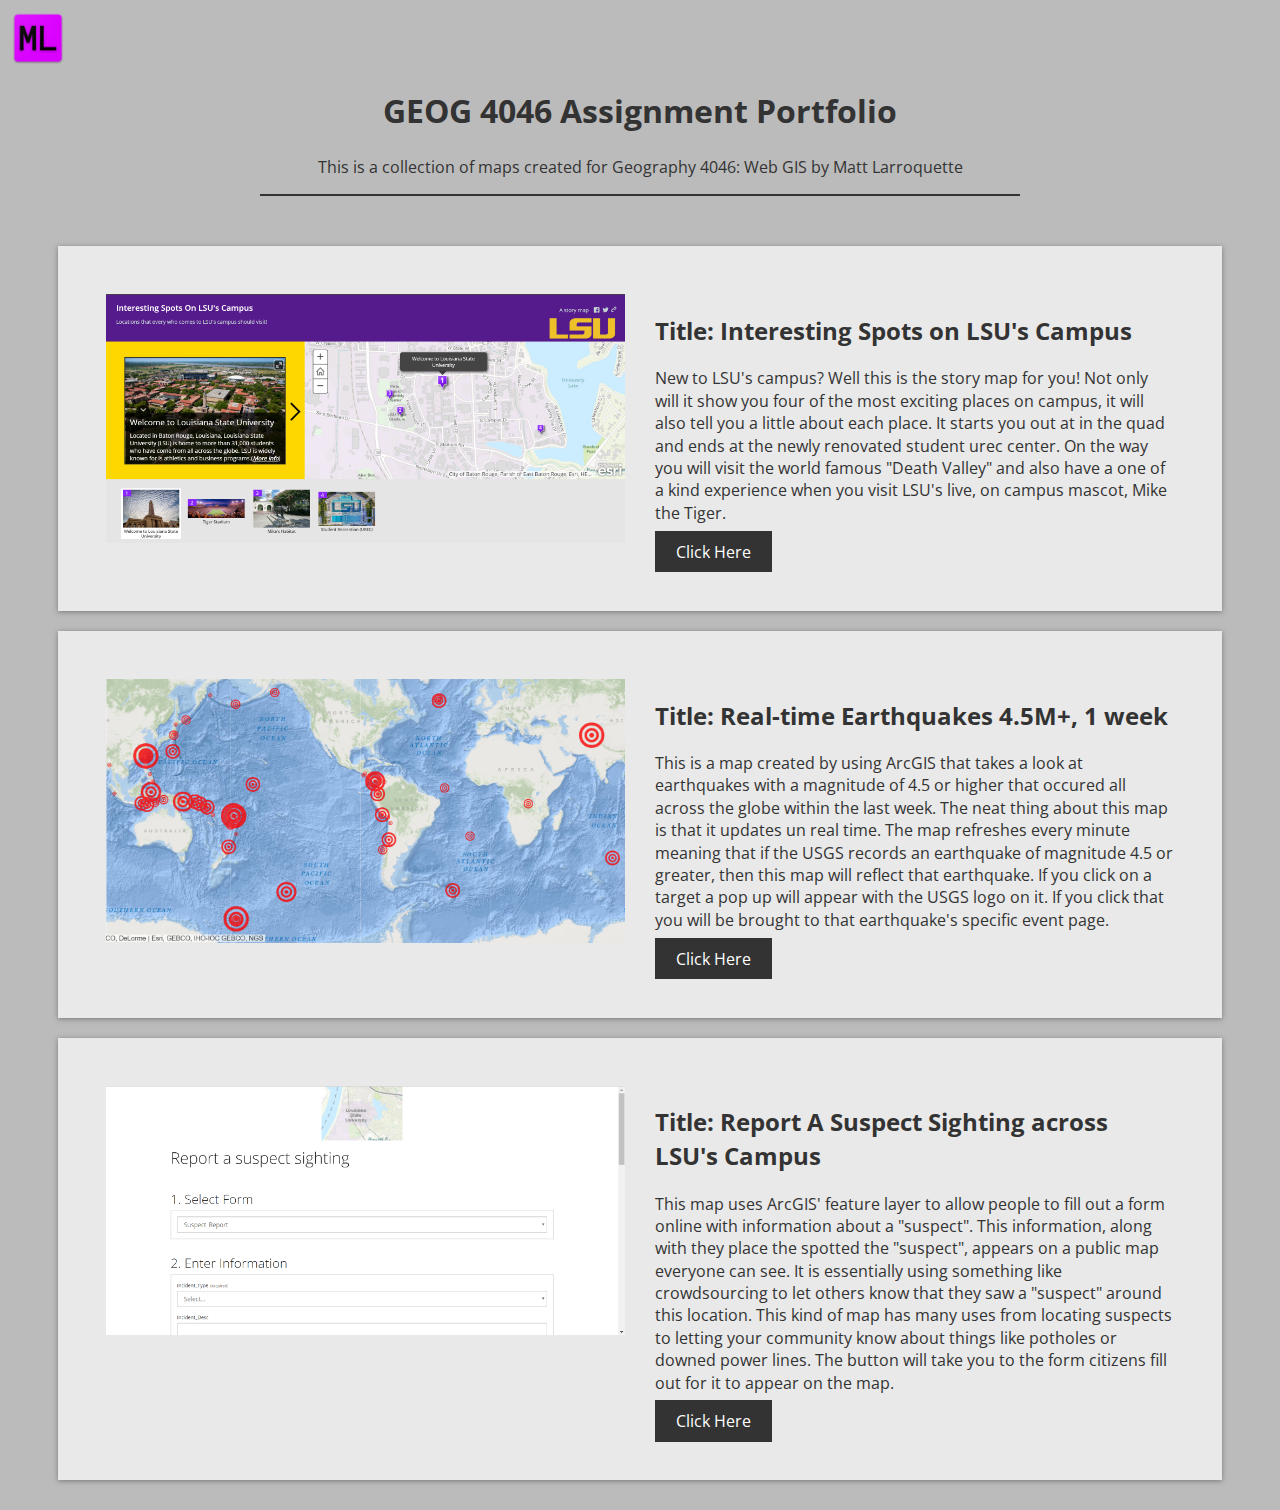
==== index.html @ 65688530 "Add book 3 screenshot and caption" ====
<!DOCTYPE html>
<html>
  <head>
    <meta charset="utf-8">
    <meta name="viewport" content="width=device-width, initial-scale=1">
    <title>GEOG 4046 Assignment Portfolio</title>
    <link rel="stylesheet" type="text/css" href="style.css">
  </head>
  <body>
    <div id="nav">
      <img src="images/logo.png" height="60" width="60">
    </div>
    <div id="header-content">
      <h1>GEOG 4046 Assignment Portfolio</h1>
      <p>This is a collection of maps created for Geography 4046: Web GIS by Matt Larroquette</p>
    </div>
    <hr id="titleHR">
    <div class="wrapper">
      <section class="info">
        <img src="images/storymap.png" alt="">
        <div>
          <h2>Title: Interesting Spots on LSU's Campus</h2>
          <p>New to LSU's campus? Well this is the story map for you! Not only will it show you four of the most exciting places on campus, it will also tell you a little about each place.
            It starts you out at in the quad and ends at the newly renovated student urec center. On the way you will visit the world famous "Death Valley"
            and also have a one of a kind experience when you visit LSU's live, on campus mascot, Mike the Tiger.</p>
          <a href="http://arcg.is/2FbqHdV" class="btn">Click Here</a>
        </div>
      </section>
      <section class="info">
        <img src="images/book2.png" alt="">
        <div>
          <h2>Title: Real-time Earthquakes 4.5M+, 1 week</h2>
          <p>This is a map created by using ArcGIS that takes a look at earthquakes with a magnitude of 4.5 or higher that occured all across
            the globe within the last week. The neat thing about this map is that it updates un real time. The map refreshes every minute meaning that if the USGS records an
            earthquake of magnitude 4.5 or greater, then this map will reflect that earthquake. If you click on a target a pop up will appear with the USGS logo on it. If you click that
            you will be brought to that earthquake's specific event page.</p>
          <a href="https://www.arcgis.com/apps/View/index.html?appid=627c388e7fb34674827740af699d9684" class="btn">Click Here</a>
        </div>
      </section>
      <section class="info">
        <img src="images/crowdsourceForm.png" alt="">
        <div>
          <h2>Title: Report A Suspect Sighting across LSU's Campus</h2>
          <p>This map uses ArcGIS' feature layer to allow people to fill out a form online with information about a "suspect". This information, along with they place the spotted
          the "suspect", appears on a public map everyone can see. It is essentially using something like crowdsourcing to let others know that they saw a "suspect" around this location.
          This kind of map has many uses from locating suspects to letting your community know about things like potholes or downed power lines. The button will take you to the form citizens
          fill out for it to appear on the map.</p>
          <a href="https://arcg.is/0ji95q" class="btn">Click Here</a>
        </div>
      </section>
    </div>
  </body>
</html>
---- style.css ----
@import url('https://fonts.googleapis.com/css?family=Open+Sans');
:root{
  --primary:#e9e9e9;
  --dark:#333;
  --light:#fff;
  --shadow:0 1px 5px rgba(104,104,104,0.8);
}
html{
  box-sizing:border-box;
  font-family: 'Open Sans', sans-serif;
  color: var(--dark);
}
body{
  background: #bbb;
  line-height:1.4;
}
.btn{
  background: var(--dark);
  color:var(--light);
  /*rem more responsive than px , 1rem = 16px*/
  padding:0.6rem 1.3rem;
  text-decoration: none;
  border: 0;
}
.btn:hover{
  background:black;
}
img{
  max-width: 100%;
}
.wrapper{
  display: grid;
  grid-gap:20px;
  margin:30px 50px;
}
.info{
  background-color: var(--primary);
  box-shadow: var(--shadow);
  display:grid;
  grid-gap:30px;
  grid-template-columns: repeat(2,1fr);
  padding:3rem;
}
#header-content{
  text-align: center;
}
#titleHR{
  width:60%;
  border:1px solid var(--dark);
  margin-bottom: 50px;
}
#nav{
  width:100%;
  height:60px;
}
@media (max-width:700px){
  #header-content{
    /*Displays an element as a block element (like <p>). It starts on a new line, and takes up the whole width*/
    display:block;
    text-align: center;
  }
  .info{
    grid-template-columns: 1fr;
  }
  .info .btn{
    display: block;
    text-align: center;
    margin auto;
  }
}
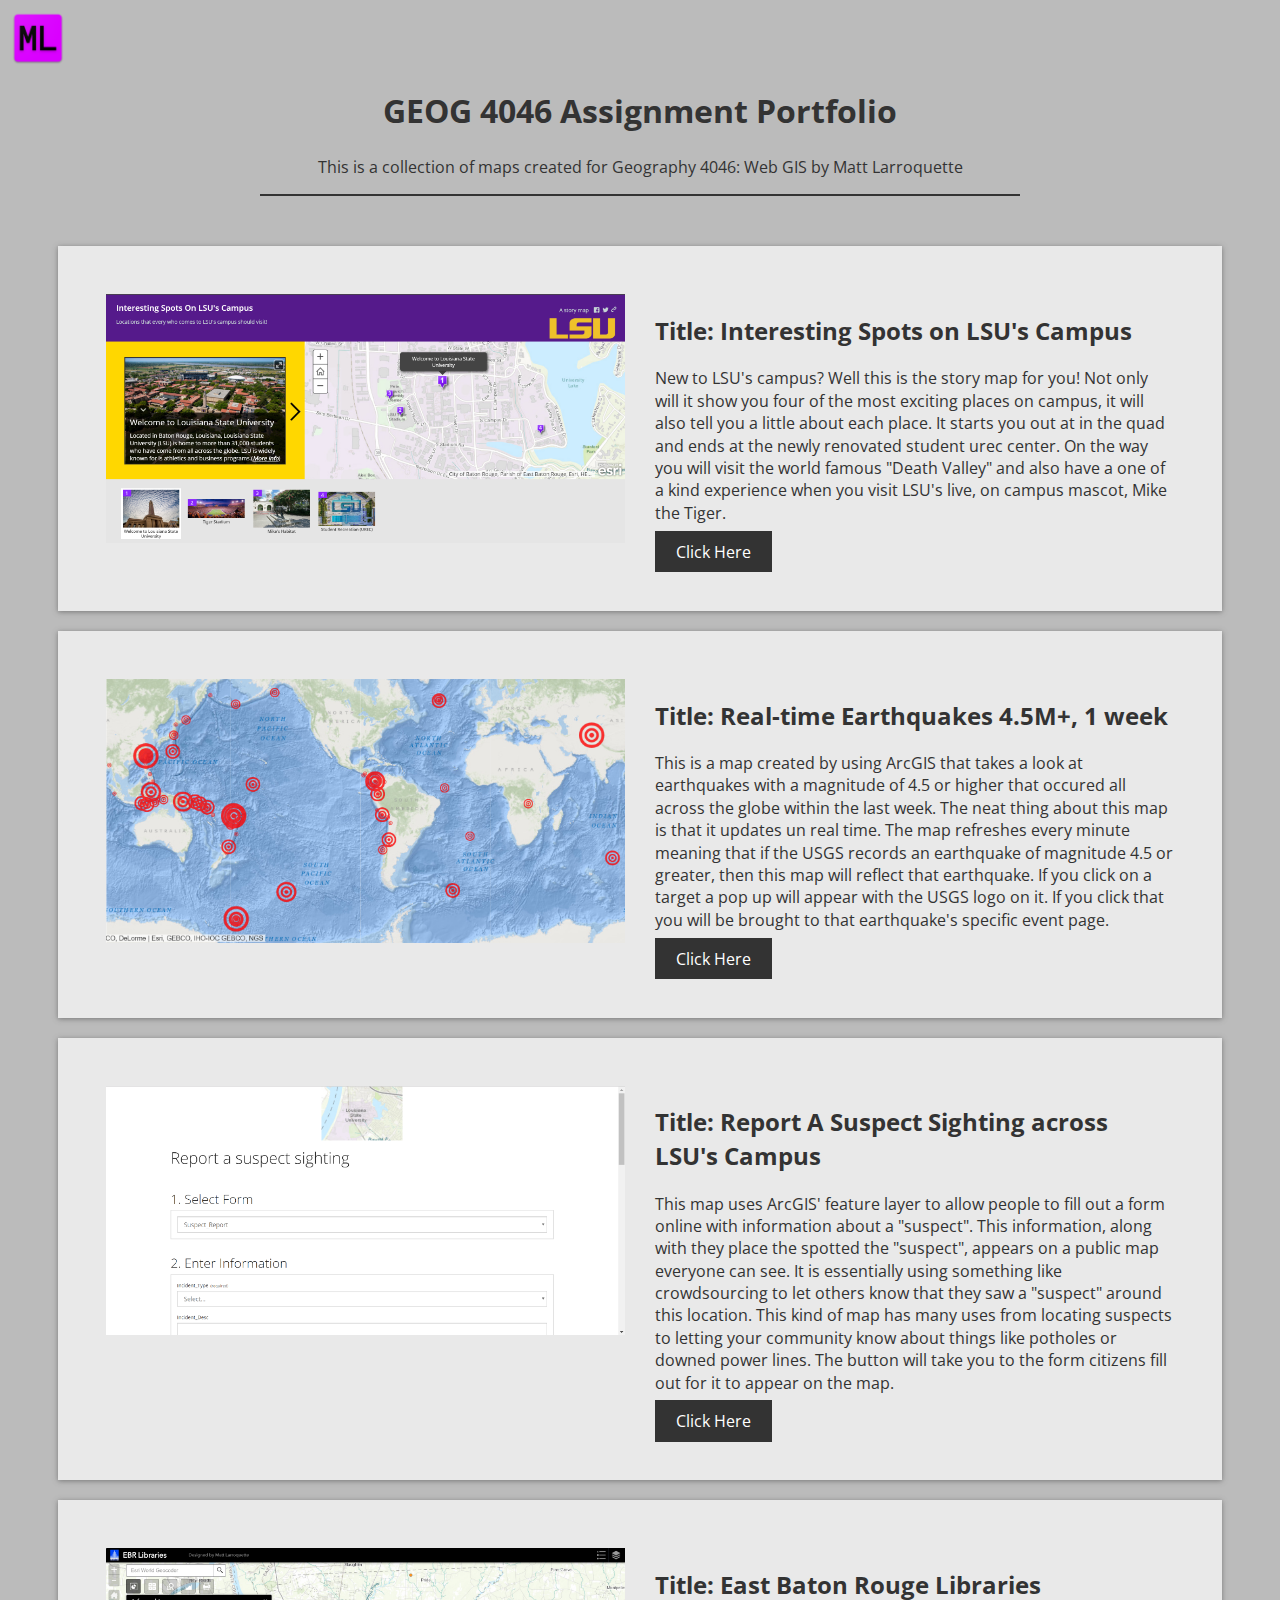
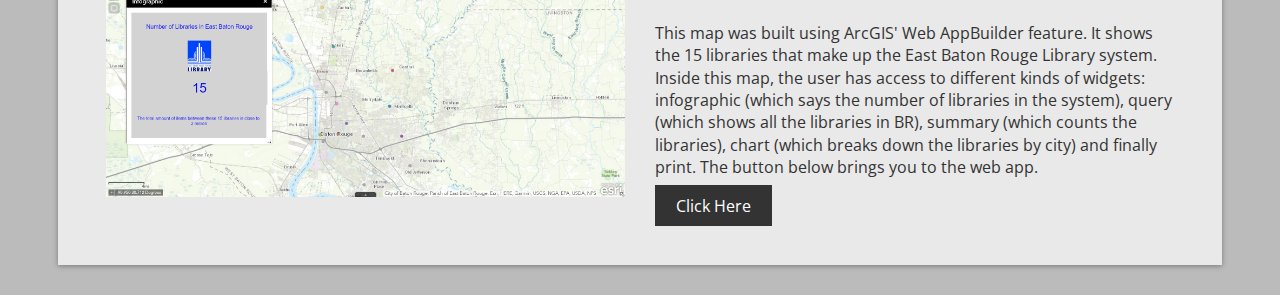
==== commit 22f187fd: "Add book 5 screenshot and description" ====
--- a/index.html
+++ b/index.html
@@ -48,6 +48,16 @@
           <a href="https://arcg.is/0ji95q" class="btn">Click Here</a>
         </div>
       </section>
+      <section class="info">
+        <img src="images/book5.png" alt="">
+        <div>
+          <h2>Title: East Baton Rouge Libraries</h2>
+          <p>This map was built using ArcGIS' Web AppBuilder feature. It shows the 15 libraries that make up the East Baton Rouge Library system. Inside this map, the user has access
+          to different kinds of widgets: infographic (which says the number of libraries in the system), query (which shows all the libraries in BR), summary (which counts the libraries),
+          chart (which breaks down the libraries by city) and finally print. The button below brings you to the web app.</p>
+          <a href="https://mlarro1.maps.arcgis.com/apps/webappviewer/index.html?id=450cece3048f486cba05c79313619964" class="btn">Click Here</a>
+        </div>
+      </section>
     </div>
   </body>
 </html>
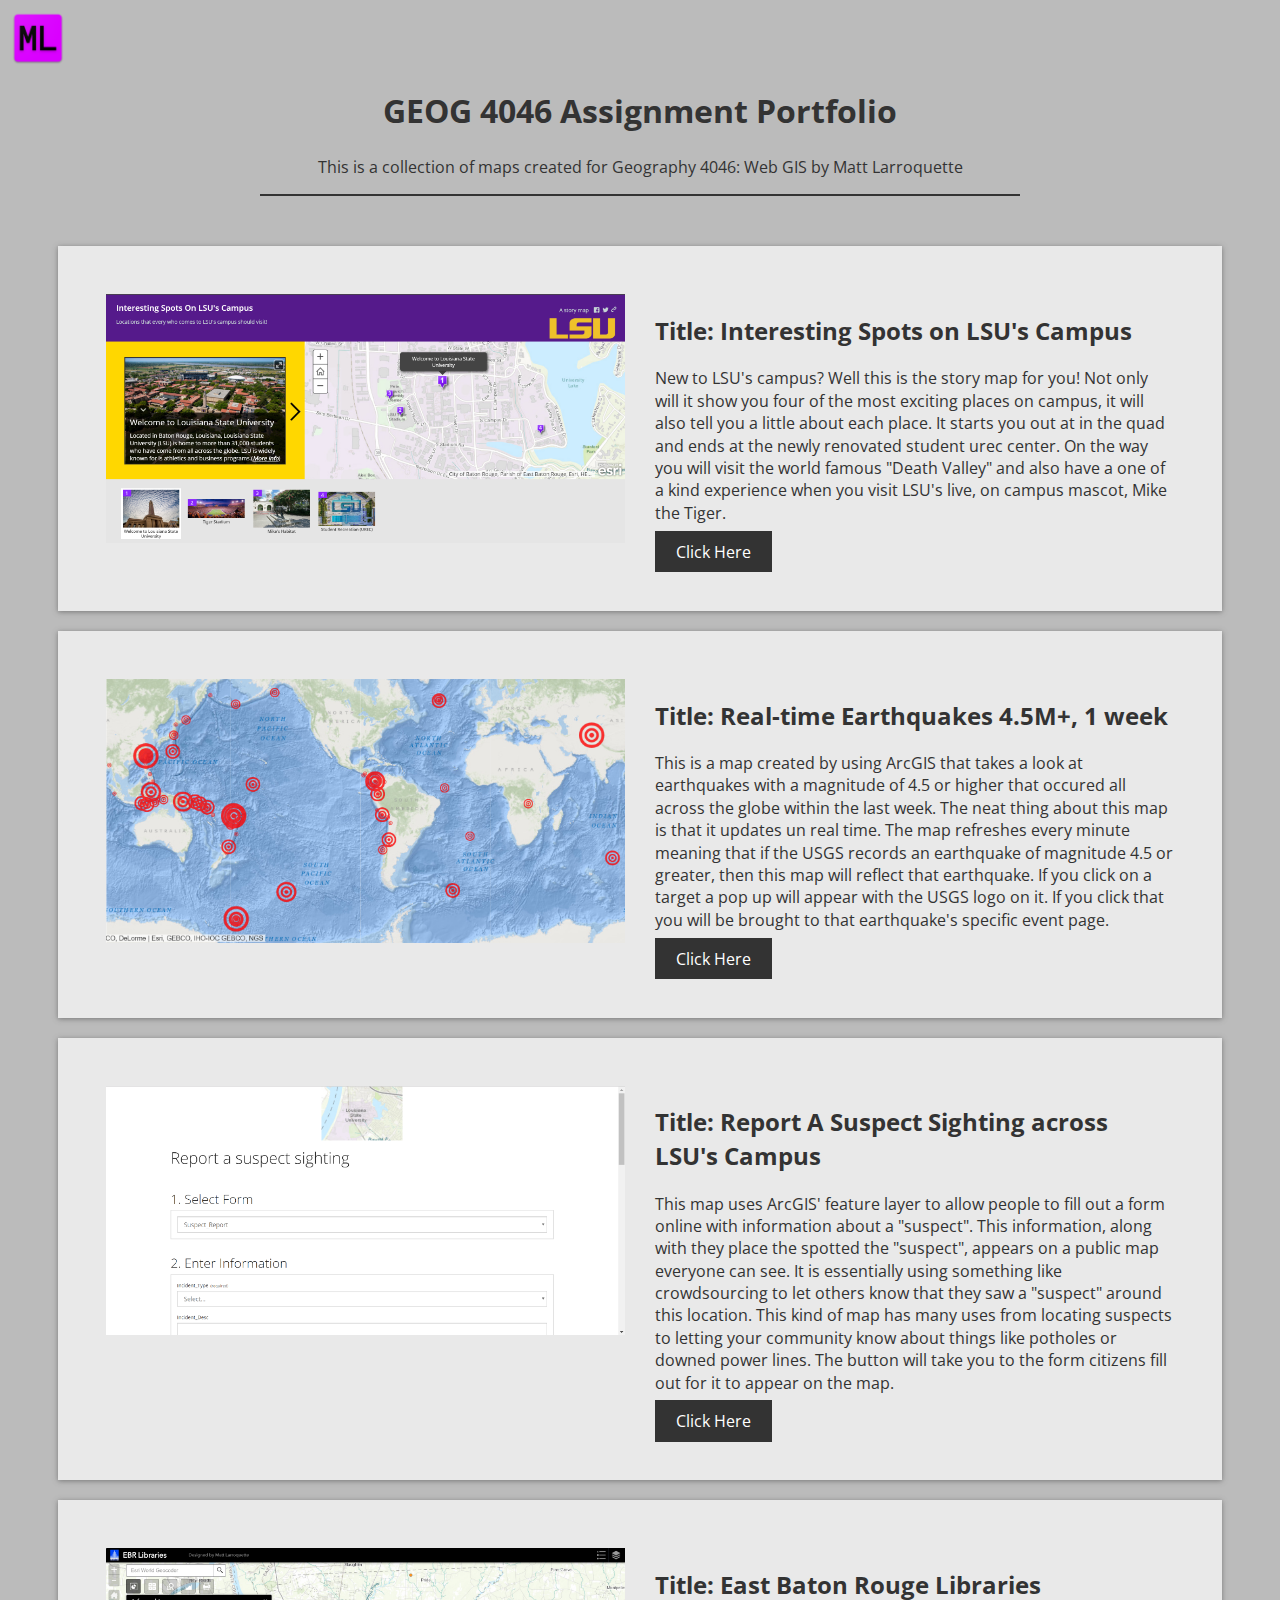
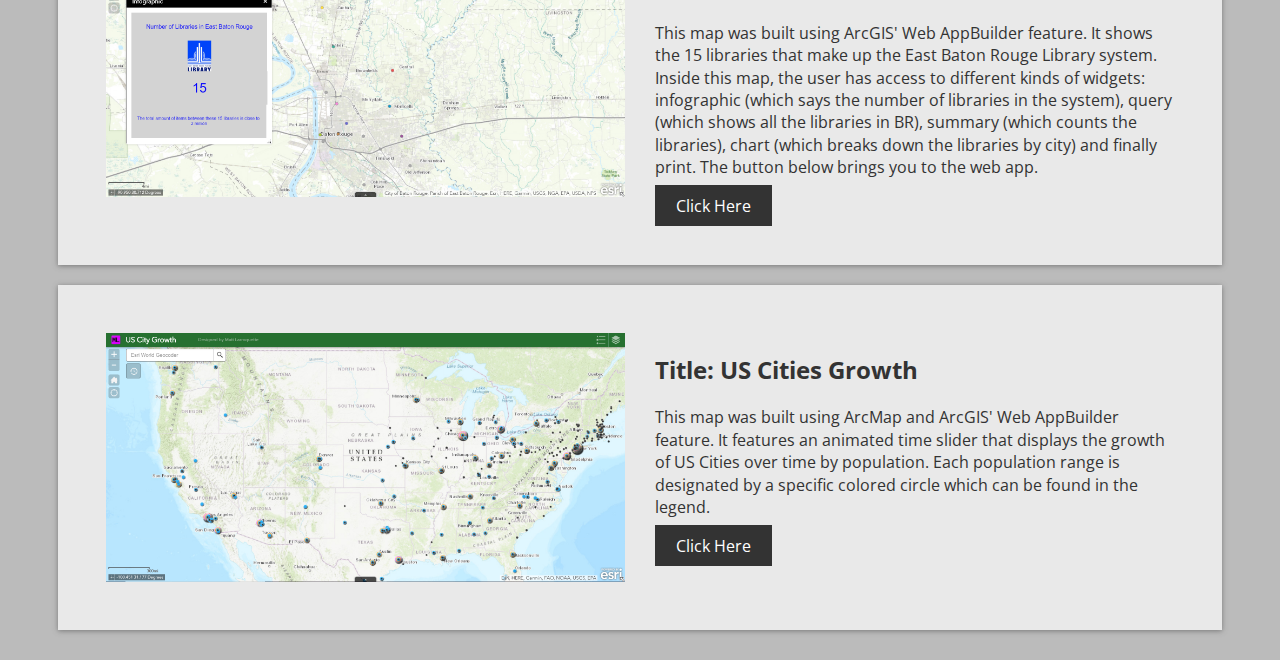
==== commit c501b041: "Add Book 6 entry and code 3" ====
--- a/index.html
+++ b/index.html
@@ -58,6 +58,17 @@
           <a href="https://mlarro1.maps.arcgis.com/apps/webappviewer/index.html?id=450cece3048f486cba05c79313619964" class="btn">Click Here</a>
         </div>
       </section>
+      <section class="info">
+        <img src="images/book6.png" alt="">
+        <div>
+          <h2>Title: US Cities Growth</h2>
+          <p>This map was built using ArcMap and ArcGIS' Web AppBuilder feature. It features an animated time slider that displays the growth of US Cities over time by population.
+          Each population range is designated by a specific colored circle which can be found in the legend.</p>
+          <a href="https://mlarro1.maps.arcgis.com/apps/webappviewer/index.html?id=25840822bbbe466cb02fa16b90d7e585" class="btn">Click Here</a>
+        </div>
+      </section>
+
     </div>
+    <script type="text/javascript" src="code-assignment-03.js"></script>
   </body>
 </html>
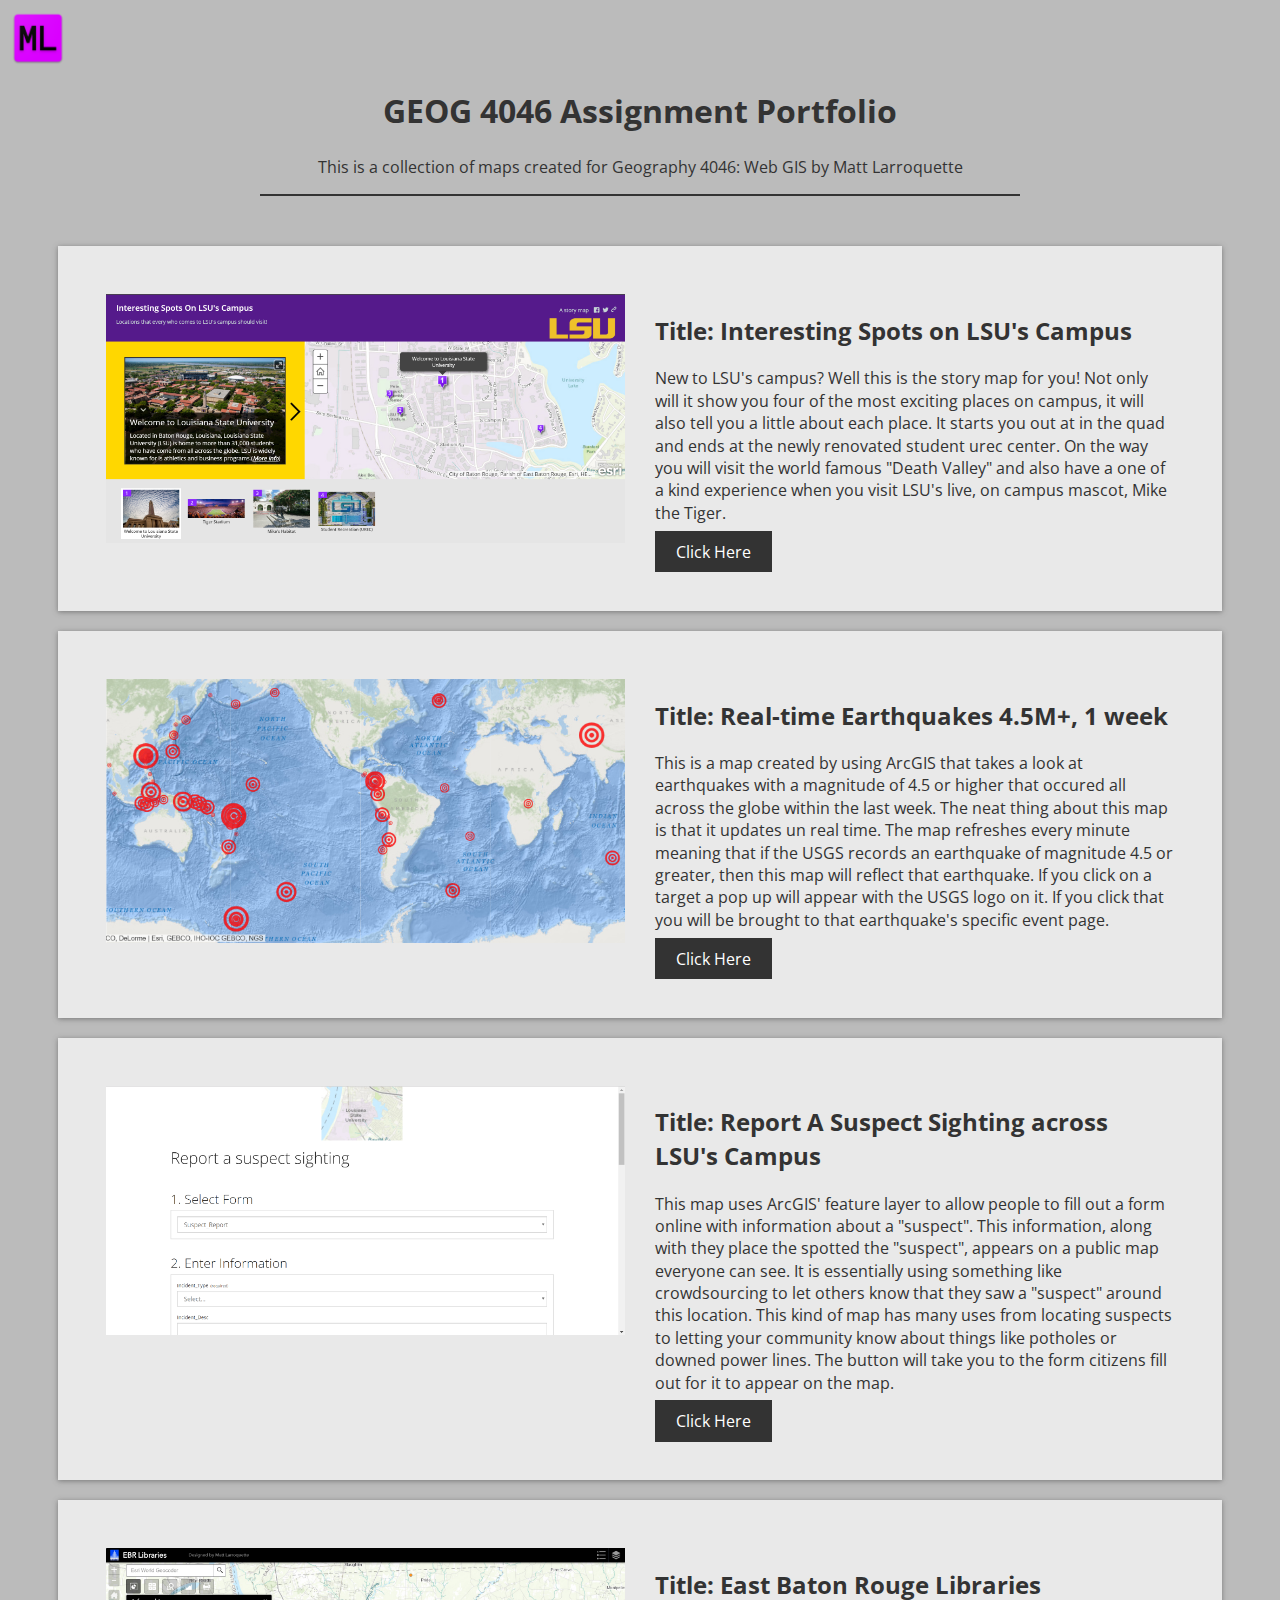
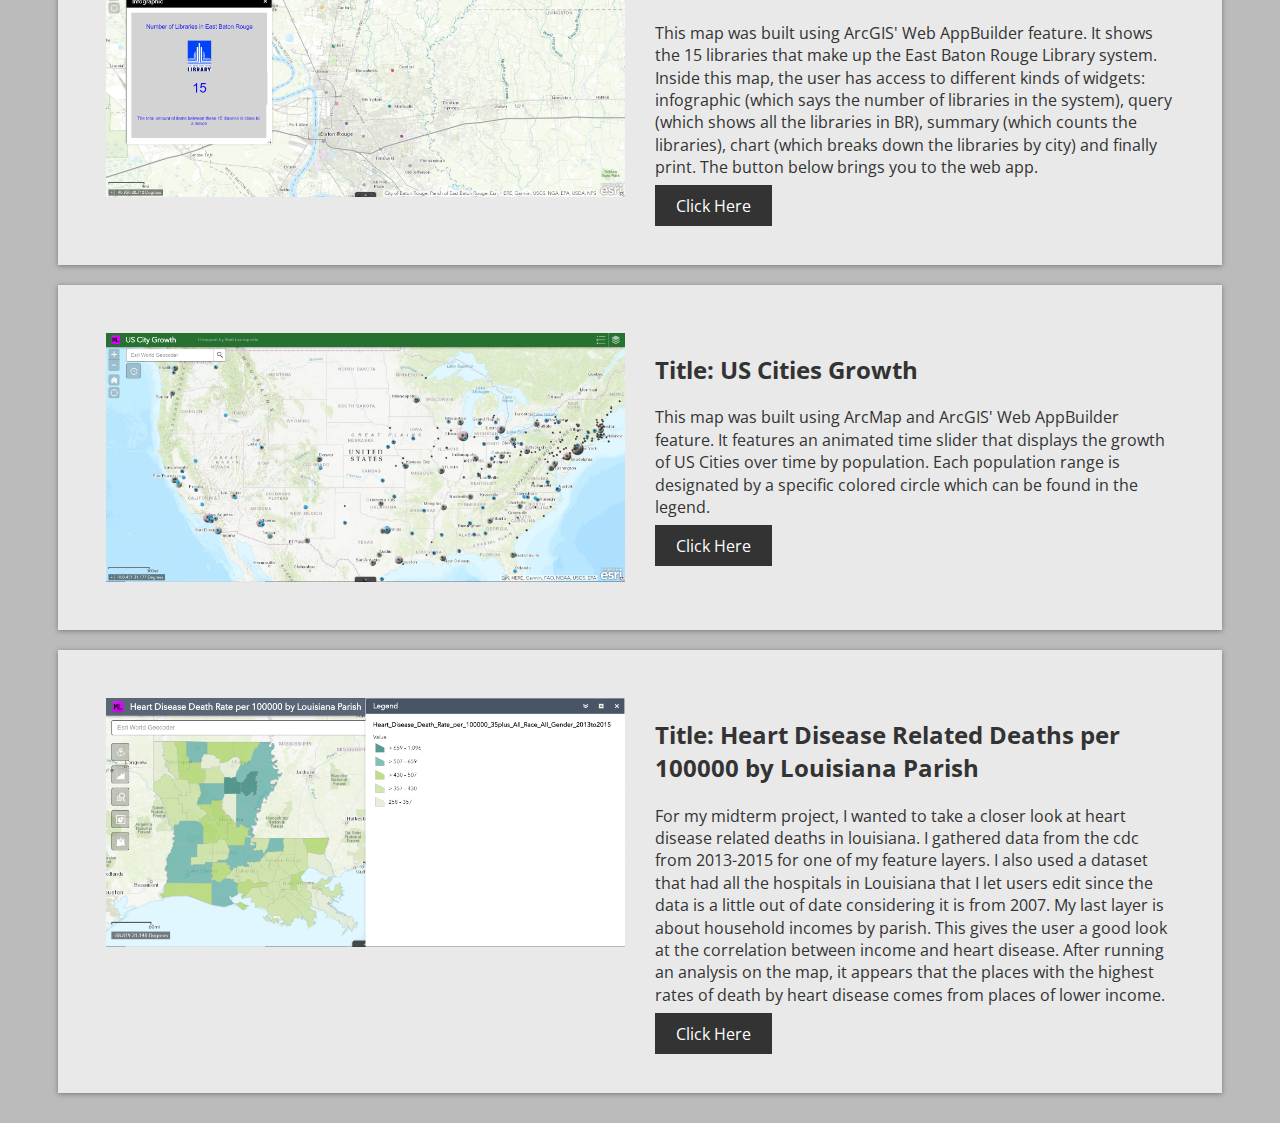
==== commit 6f6a5dbf: "Add midterm project portfolio entry" ====
--- a/index.html
+++ b/index.html
@@ -17,7 +17,7 @@
     <hr id="titleHR">
     <div class="wrapper">
       <section class="info">
-        <img src="images/storymap.png" alt="">
+        <img src="images/assignment-1.png" alt="">
         <div>
           <h2>Title: Interesting Spots on LSU's Campus</h2>
           <p>New to LSU's campus? Well this is the story map for you! Not only will it show you four of the most exciting places on campus, it will also tell you a little about each place.
@@ -27,7 +27,7 @@
         </div>
       </section>
       <section class="info">
-        <img src="images/book2.png" alt="">
+        <img src="images/assignment-2.png" alt="">
         <div>
           <h2>Title: Real-time Earthquakes 4.5M+, 1 week</h2>
           <p>This is a map created by using ArcGIS that takes a look at earthquakes with a magnitude of 4.5 or higher that occured all across
@@ -38,7 +38,7 @@
         </div>
       </section>
       <section class="info">
-        <img src="images/crowdsourceForm.png" alt="">
+        <img src="images/assignment-3.png" alt="">
         <div>
           <h2>Title: Report A Suspect Sighting across LSU's Campus</h2>
           <p>This map uses ArcGIS' feature layer to allow people to fill out a form online with information about a "suspect". This information, along with they place the spotted
@@ -49,7 +49,7 @@
         </div>
       </section>
       <section class="info">
-        <img src="images/book5.png" alt="">
+        <img src="images/assignment-4.png" alt="">
         <div>
           <h2>Title: East Baton Rouge Libraries</h2>
           <p>This map was built using ArcGIS' Web AppBuilder feature. It shows the 15 libraries that make up the East Baton Rouge Library system. Inside this map, the user has access
@@ -59,7 +59,7 @@
         </div>
       </section>
       <section class="info">
-        <img src="images/book6.png" alt="">
+        <img src="images/assignment-5.png" alt="">
         <div>
           <h2>Title: US Cities Growth</h2>
           <p>This map was built using ArcMap and ArcGIS' Web AppBuilder feature. It features an animated time slider that displays the growth of US Cities over time by population.
@@ -67,8 +67,20 @@
           <a href="https://mlarro1.maps.arcgis.com/apps/webappviewer/index.html?id=25840822bbbe466cb02fa16b90d7e585" class="btn">Click Here</a>
         </div>
       </section>
-
+      <section class="info">
+        <img src="images/assignment-6.png" alt="">
+        <div>
+          <h2>Title: Heart Disease Related Deaths per 100000 by Louisiana Parish</h2>
+          <p>For my midterm project, I  wanted to take a closer look at heart disease related deaths in louisiana. I gathered data from the cdc from 2013-2015 for one of my feature layers.
+          I also used a dataset that had all the hospitals in Louisiana that I let users edit since the data is a little out of date considering it is from 2007. My last layer is about household
+          incomes by parish. This gives the user a good look at the correlation between income and heart disease. After running an analysis on the map, it appears that the places with the highest rates
+          of death by heart disease comes from places of lower income.</p>
+          <a href="https://mattgeog.maps.arcgis.com/apps/webappviewer/index.html?id=1397eebc38934985b1f2690d0b5114d6" class="btn">Click Here</a>
+        </div>
+      </section>
     </div>
     <script type="text/javascript" src="code-assignment-03.js"></script>
+    <script type="text/javascript" src="code-assignment-04.js"></script>
+    <script type="text/javascript" src="code-assignment-05.js"></script>
   </body>
 </html>
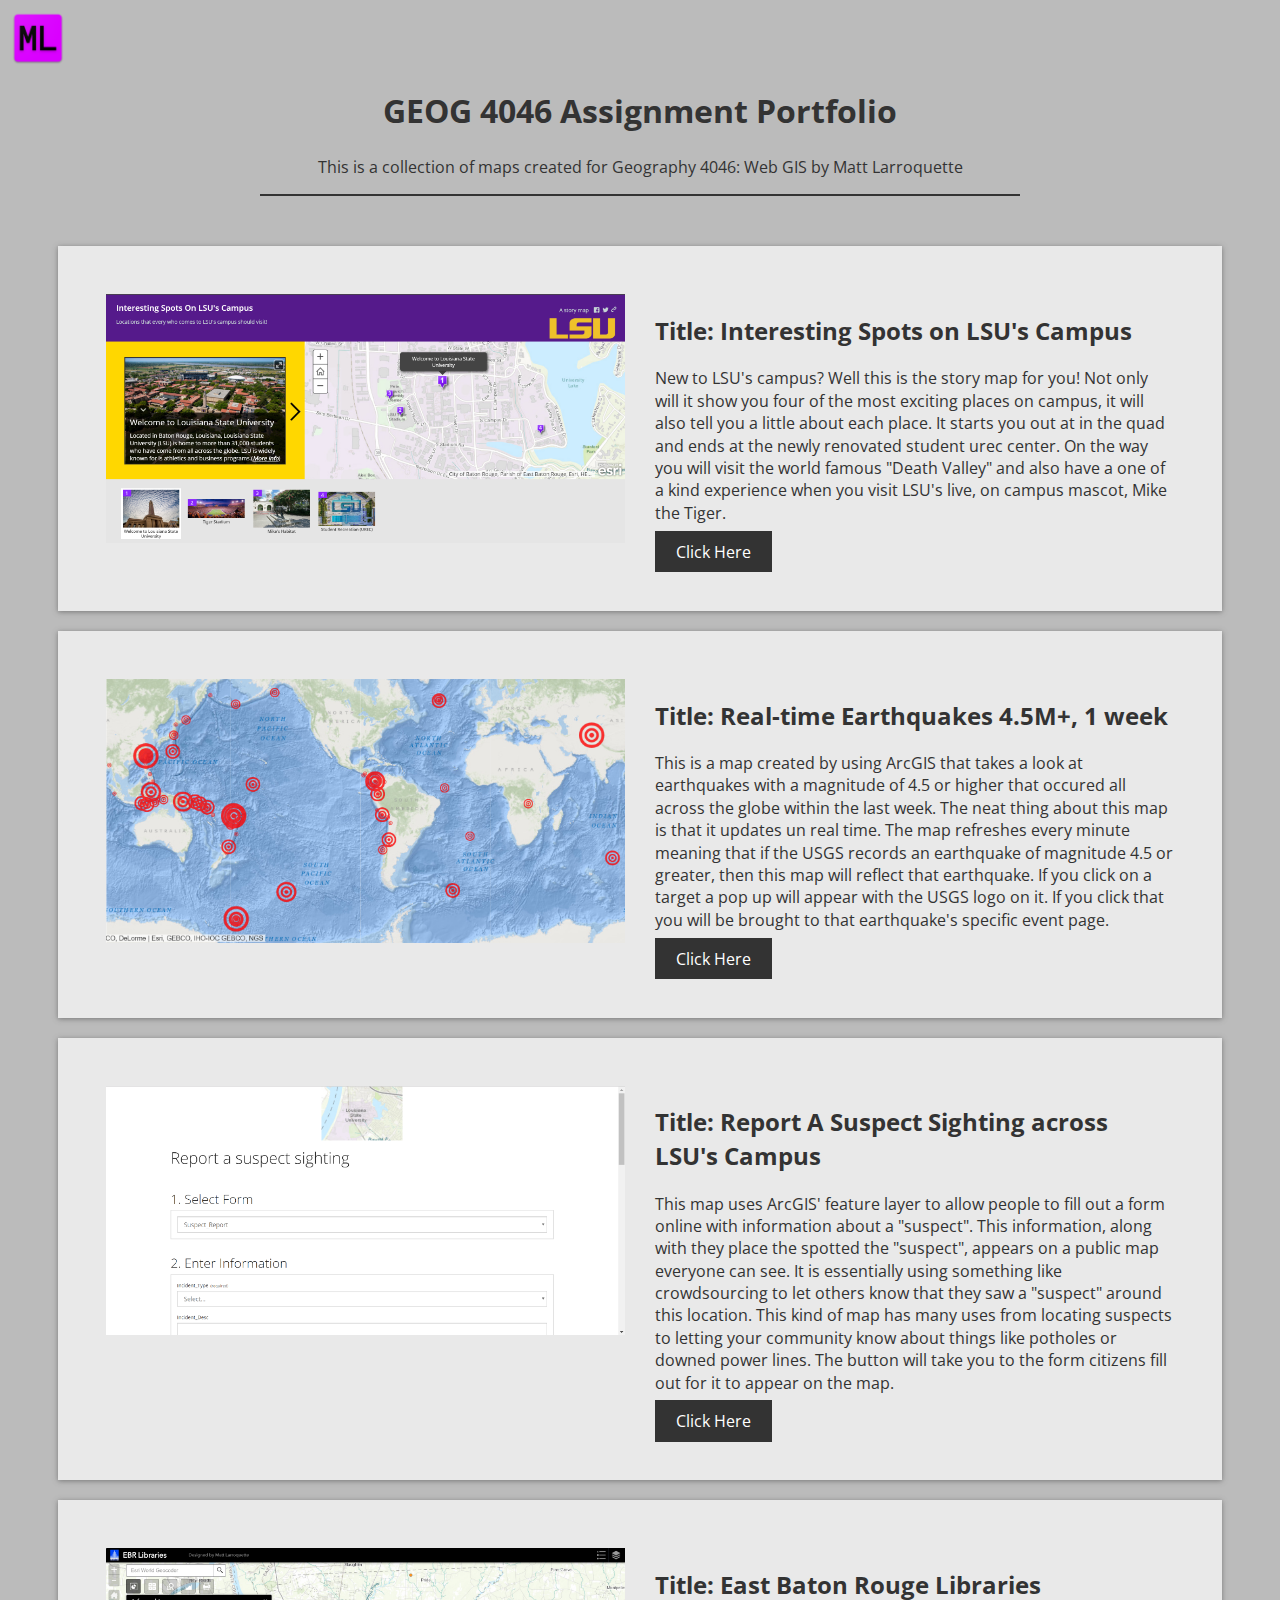
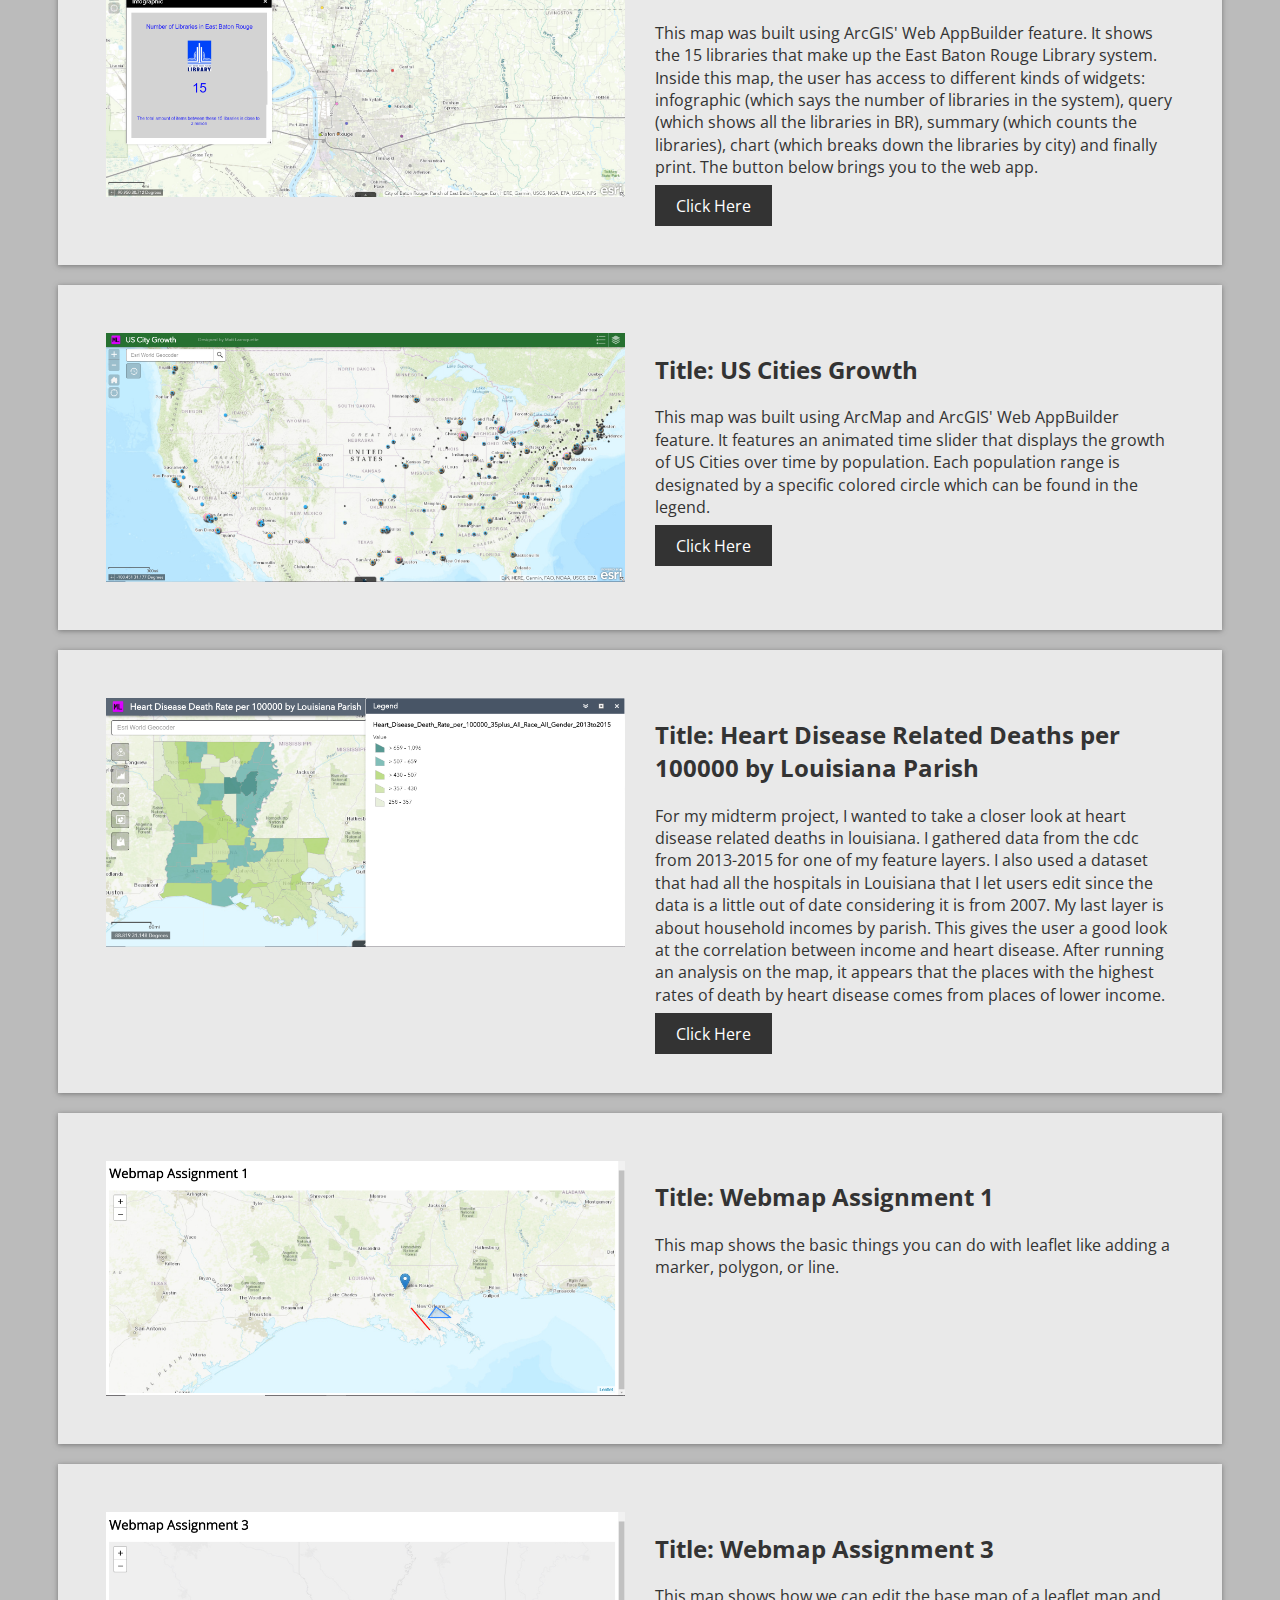
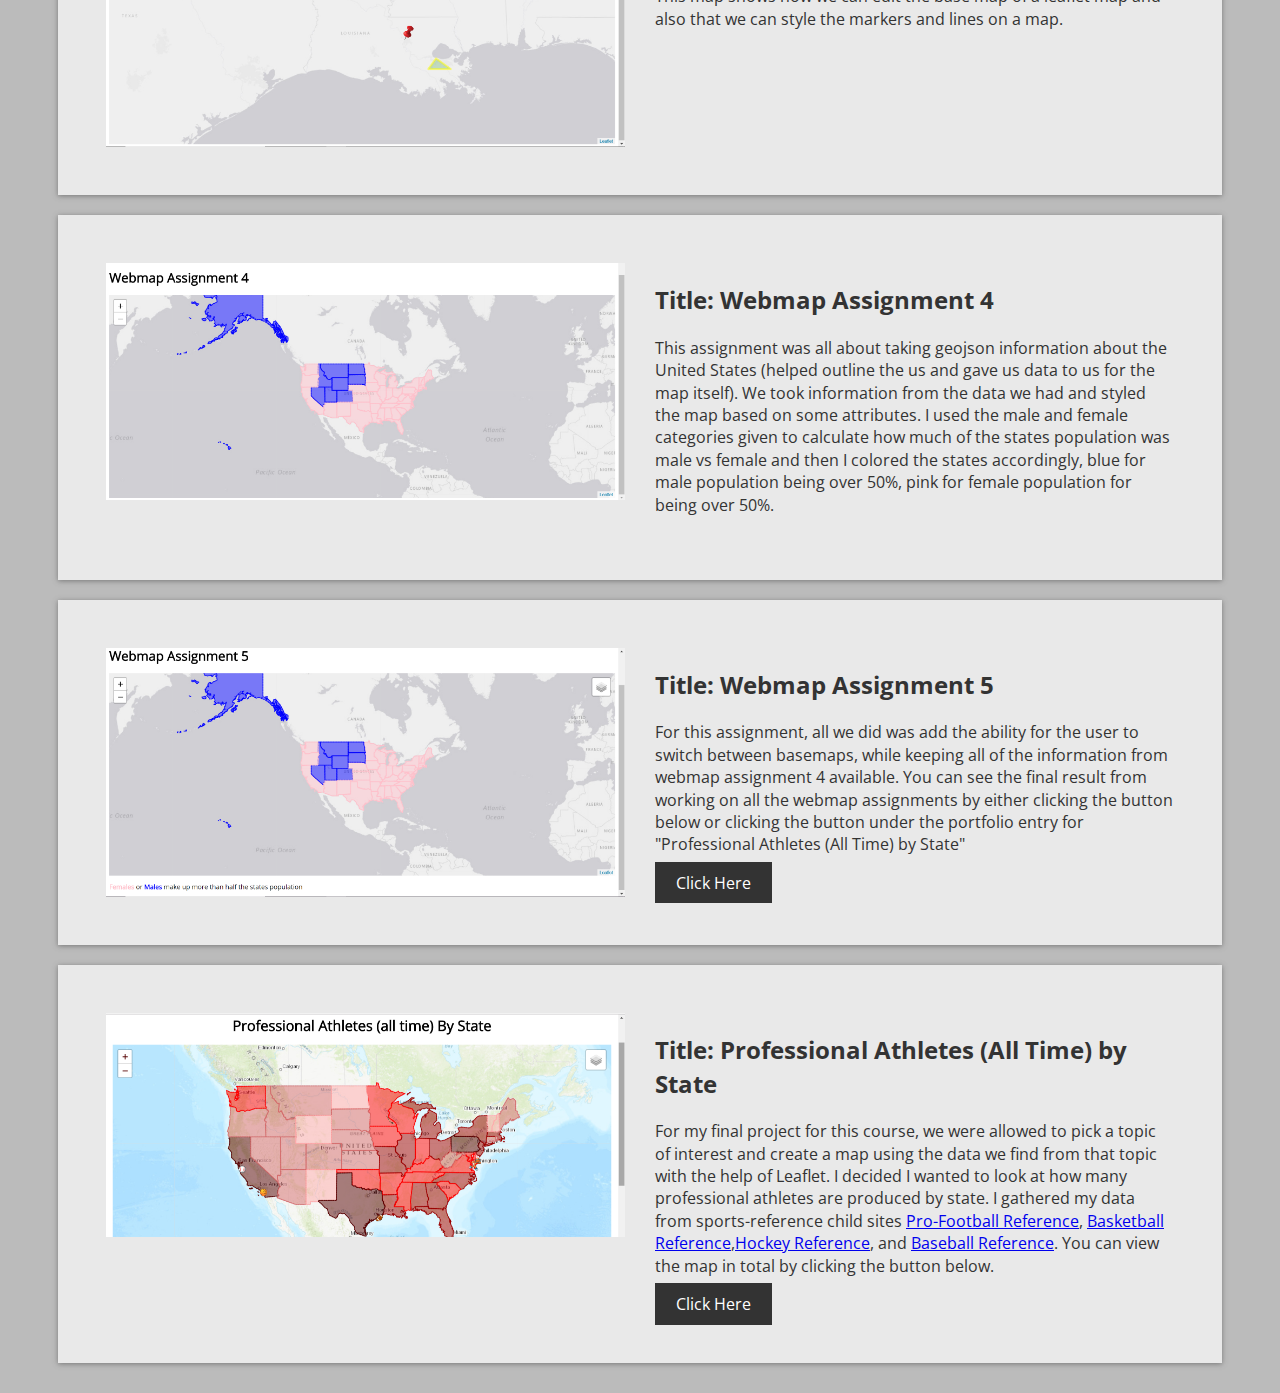
==== commit c21ff2ae: "Update portfolio, finish final project" ====
--- a/index.html
+++ b/index.html
@@ -1,5 +1,5 @@
 <!DOCTYPE html>
-<html>
+<html lang="en">
   <head>
     <meta charset="utf-8">
     <meta name="viewport" content="width=device-width, initial-scale=1">
@@ -8,7 +8,7 @@
   </head>
   <body>
     <div id="nav">
-      <img src="images/logo.png" height="60" width="60">
+      <img src="images/logo.png" alt="logo" height="60" width="60">
     </div>
     <div id="header-content">
       <h1>GEOG 4046 Assignment Portfolio</h1>
@@ -17,7 +17,7 @@
     <hr id="titleHR">
     <div class="wrapper">
       <section class="info">
-        <img src="images/assignment-1.png" alt="">
+        <img src="images/assignment-1.png" alt="assignment 1">
         <div>
           <h2>Title: Interesting Spots on LSU's Campus</h2>
           <p>New to LSU's campus? Well this is the story map for you! Not only will it show you four of the most exciting places on campus, it will also tell you a little about each place.
@@ -27,7 +27,7 @@
         </div>
       </section>
       <section class="info">
-        <img src="images/assignment-2.png" alt="">
+        <img src="images/assignment-2.png" alt="assignment 2">
         <div>
           <h2>Title: Real-time Earthquakes 4.5M+, 1 week</h2>
           <p>This is a map created by using ArcGIS that takes a look at earthquakes with a magnitude of 4.5 or higher that occured all across
@@ -38,7 +38,7 @@
         </div>
       </section>
       <section class="info">
-        <img src="images/assignment-3.png" alt="">
+        <img src="images/assignment-3.png" alt="assignment 3">
         <div>
           <h2>Title: Report A Suspect Sighting across LSU's Campus</h2>
           <p>This map uses ArcGIS' feature layer to allow people to fill out a form online with information about a "suspect". This information, along with they place the spotted
@@ -49,7 +49,7 @@
         </div>
       </section>
       <section class="info">
-        <img src="images/assignment-4.png" alt="">
+        <img src="images/assignment-4.png" alt="assignment 4">
         <div>
           <h2>Title: East Baton Rouge Libraries</h2>
           <p>This map was built using ArcGIS' Web AppBuilder feature. It shows the 15 libraries that make up the East Baton Rouge Library system. Inside this map, the user has access
@@ -59,7 +59,7 @@
         </div>
       </section>
       <section class="info">
-        <img src="images/assignment-5.png" alt="">
+        <img src="images/assignment-5.png" alt="assignment 5">
         <div>
           <h2>Title: US Cities Growth</h2>
           <p>This map was built using ArcMap and ArcGIS' Web AppBuilder feature. It features an animated time slider that displays the growth of US Cities over time by population.
@@ -68,7 +68,7 @@
         </div>
       </section>
       <section class="info">
-        <img src="images/assignment-6.png" alt="">
+        <img src="images/assignment-6.png" alt="Midterm Project">
         <div>
           <h2>Title: Heart Disease Related Deaths per 100000 by Louisiana Parish</h2>
           <p>For my midterm project, I  wanted to take a closer look at heart disease related deaths in louisiana. I gathered data from the cdc from 2013-2015 for one of my feature layers.
@@ -78,9 +78,50 @@
           <a href="https://mattgeog.maps.arcgis.com/apps/webappviewer/index.html?id=1397eebc38934985b1f2690d0b5114d6" class="btn">Click Here</a>
         </div>
       </section>
+      <section class="info">
+        <img src="images/webmap1.png" alt="Basic leaflet map">
+        <div>
+          <h2>Title: Webmap Assignment 1</h2>
+          <p>This map shows the basic things you can do with leaflet like adding a marker, polygon, or line.</p>
+        </div>
+      </section>
+      <section class="info">
+        <img src="images/webmap3.png" alt="webmap3">
+        <div>
+          <h2>Title: Webmap Assignment 3</h2>
+          <p>This map shows how we can edit the base map of a leaflet map and also that we can style the markers and lines on a map.</p>
+        </div>
+      </section>
+      <section class="info">
+        <img src="images/webmap4.png" alt="webmap4">
+        <div>
+          <h2>Title: Webmap Assignment 4</h2>
+          <p>This assignment was all about taking geojson information about the United States (helped outline the us and gave us data to us for the map itself). We took information from the data we had and styled the map based on some attributes.
+          I used the male and female categories given to calculate how much of the states population was male vs female and then I colored the states accordingly, blue for male population being over 50%, pink for female population for being over 50%.</p>
+        </div>
+      </section>
+      <section class="info">
+        <img src="images/webmap5.png" alt="webmap5">
+        <div>
+          <h2>Title: Webmap Assignment 5</h2>
+          <p>For this assignment, all we did was add the ability for the user to switch between basemaps, while keeping all of the information from webmap assignment 4 available. You can see the final result from working on all the webmap assignments by either clicking the button below
+          or clicking the button under the portfolio entry for "Professional Athletes (All Time) by State"</p>
+          <a href="https://mattlarroquette.github.io/map/index.html" class="btn">Click Here</a>
+        </div>
+      </section>
+      <section class="info">
+        <img src="images/proAthFinal.png" alt="Final Project">
+        <div>
+          <h2>Title: Professional Athletes (All Time) by State</h2>
+          <p>For my final project for this course, we were allowed to pick a topic of interest and create a map using the data we find from that topic with the help of Leaflet. I decided I wanted
+          to look at how many professional athletes are produced by state. I gathered my data from sports-reference child sites <a href="https://www.pro-football-reference.com/friv/birthplaces.htm">Pro-Football
+          Reference</a>, <a href="https://www.basketball-reference.com/friv/birthplaces.fcgi">Basketball Reference</a>,<a href="https://www.hockey-reference.com/friv/birthplaces.cgi">Hockey Reference</a>, and <a href="https://www.baseball-reference.com/bio/">Baseball Reference</a>. You can view the map in total by clicking the button below.</p>
+          <a href="https://mattlarroquette.github.io/proathletesbystate/index.html" class="btn">Click Here</a>
+        </div>
+      </section>
     </div>
-    <script type="text/javascript" src="code-assignment-03.js"></script>
-    <script type="text/javascript" src="code-assignment-04.js"></script>
-    <script type="text/javascript" src="code-assignment-05.js"></script>
+    <script src="https://ajax.googleapis.com/ajax/libs/jquery/3.2.1/jquery.min.js"></script>
+    <script src="Project.js"></script>
+    <script src="code-assignment-07a.js"></script>
   </body>
 </html>
